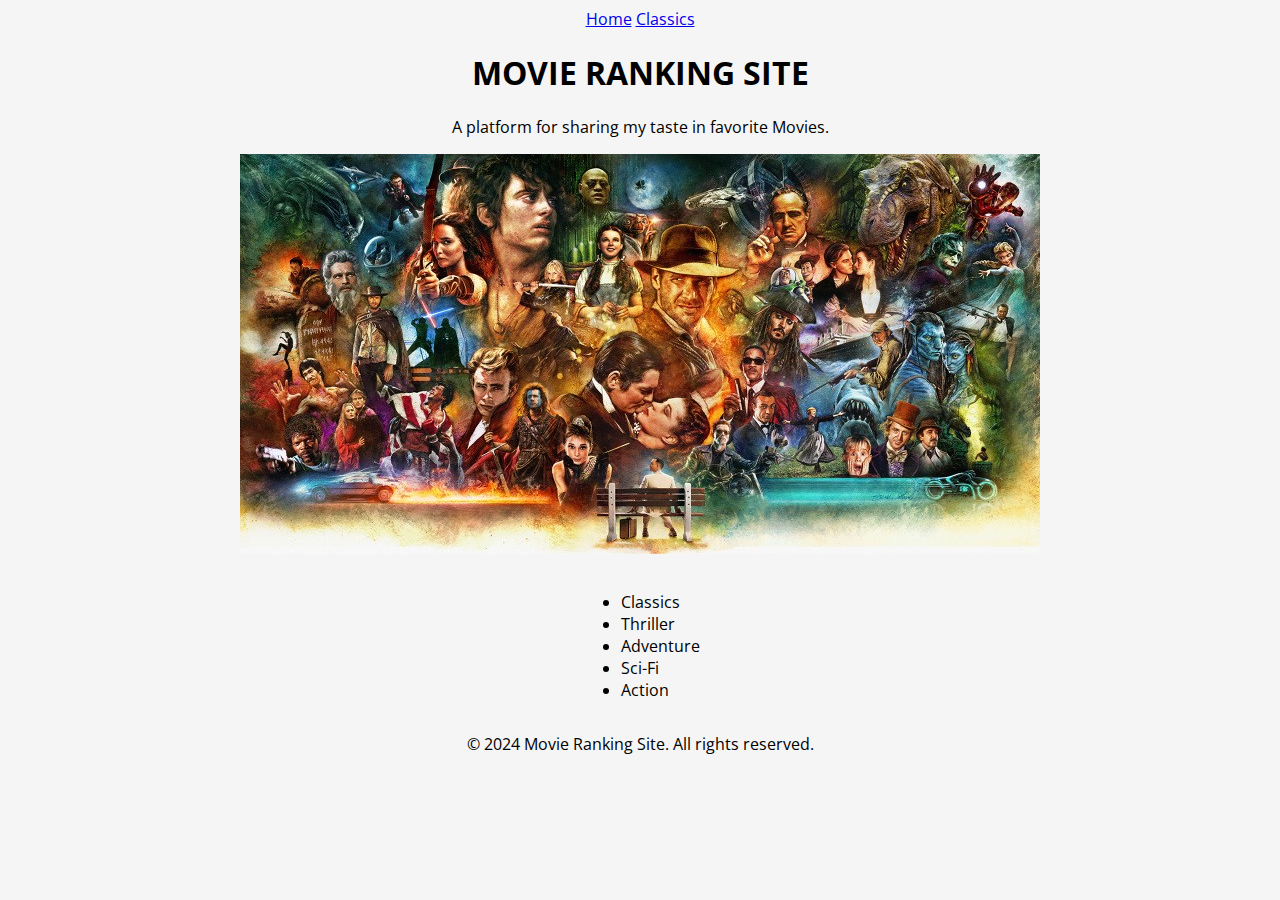
==== index.html @ 30c5fc22 "Without css" ====
<!DOCTYPE html>
<html lang="en">
<head>
    <meta charset="UTF-8">
    <meta name="viewport" content="width=device-width, initial-scale=1.0">
    <link rel="stylesheet" type="text/css" href="style.css">
    <link rel="preconnect" href="https://fonts.googleapis.com">
    <link rel="preconnect" href="https://fonts.gstatic.com" crossorigin>
    <link href="https://fonts.googleapis.com/css2?family=Open+Sans:ital,wght@0,300..800;1,300..800&display=swap" rel="stylesheet">
    
    <title>Movie Ranking site</title>
</head>
<body>

    <header>
        <nav>
            <a href="#home">Home</a>
            <a href="classics.html">Classics</a>
        </nav>
    </header>
    <main>
        <section id="home">
            <div class="home-section">
            <h1>MOVIE RANKING SITE</h1>
            
                <p>A platform for sharing my taste in favorite Movies.</p>
                <p><img src="images/front image.jpeg" alt="movie scene"></p>
                <ul class="myul">
                    <li>Classics</li>
                    <li>Thriller</li>
                    <li>Adventure</li>
                    <li>Sci-Fi</li>
                    <li>Action</li>
                </ul>
            </div>
        </section>

        

        
    </main>
    <footer>
        <p>&copy; 2024 Movie Ranking Site. All rights reserved.</p>
    </footer>

</body>
</html>
---- style.css ----
body {
    background-color: whitesmoke;
    text-align: center;
    font-family: "Open Sans", sans-serif;
}

table {
    margin-left: auto;
    margin-right: auto;
}

ul {
    margin-left: auto;
    margin-right: auto;
}

div.home-section {
    text-align: center;
}

ul.myul {
    display: inline-block;
    text-align: left;
}

a img {
    height: 385px;
}
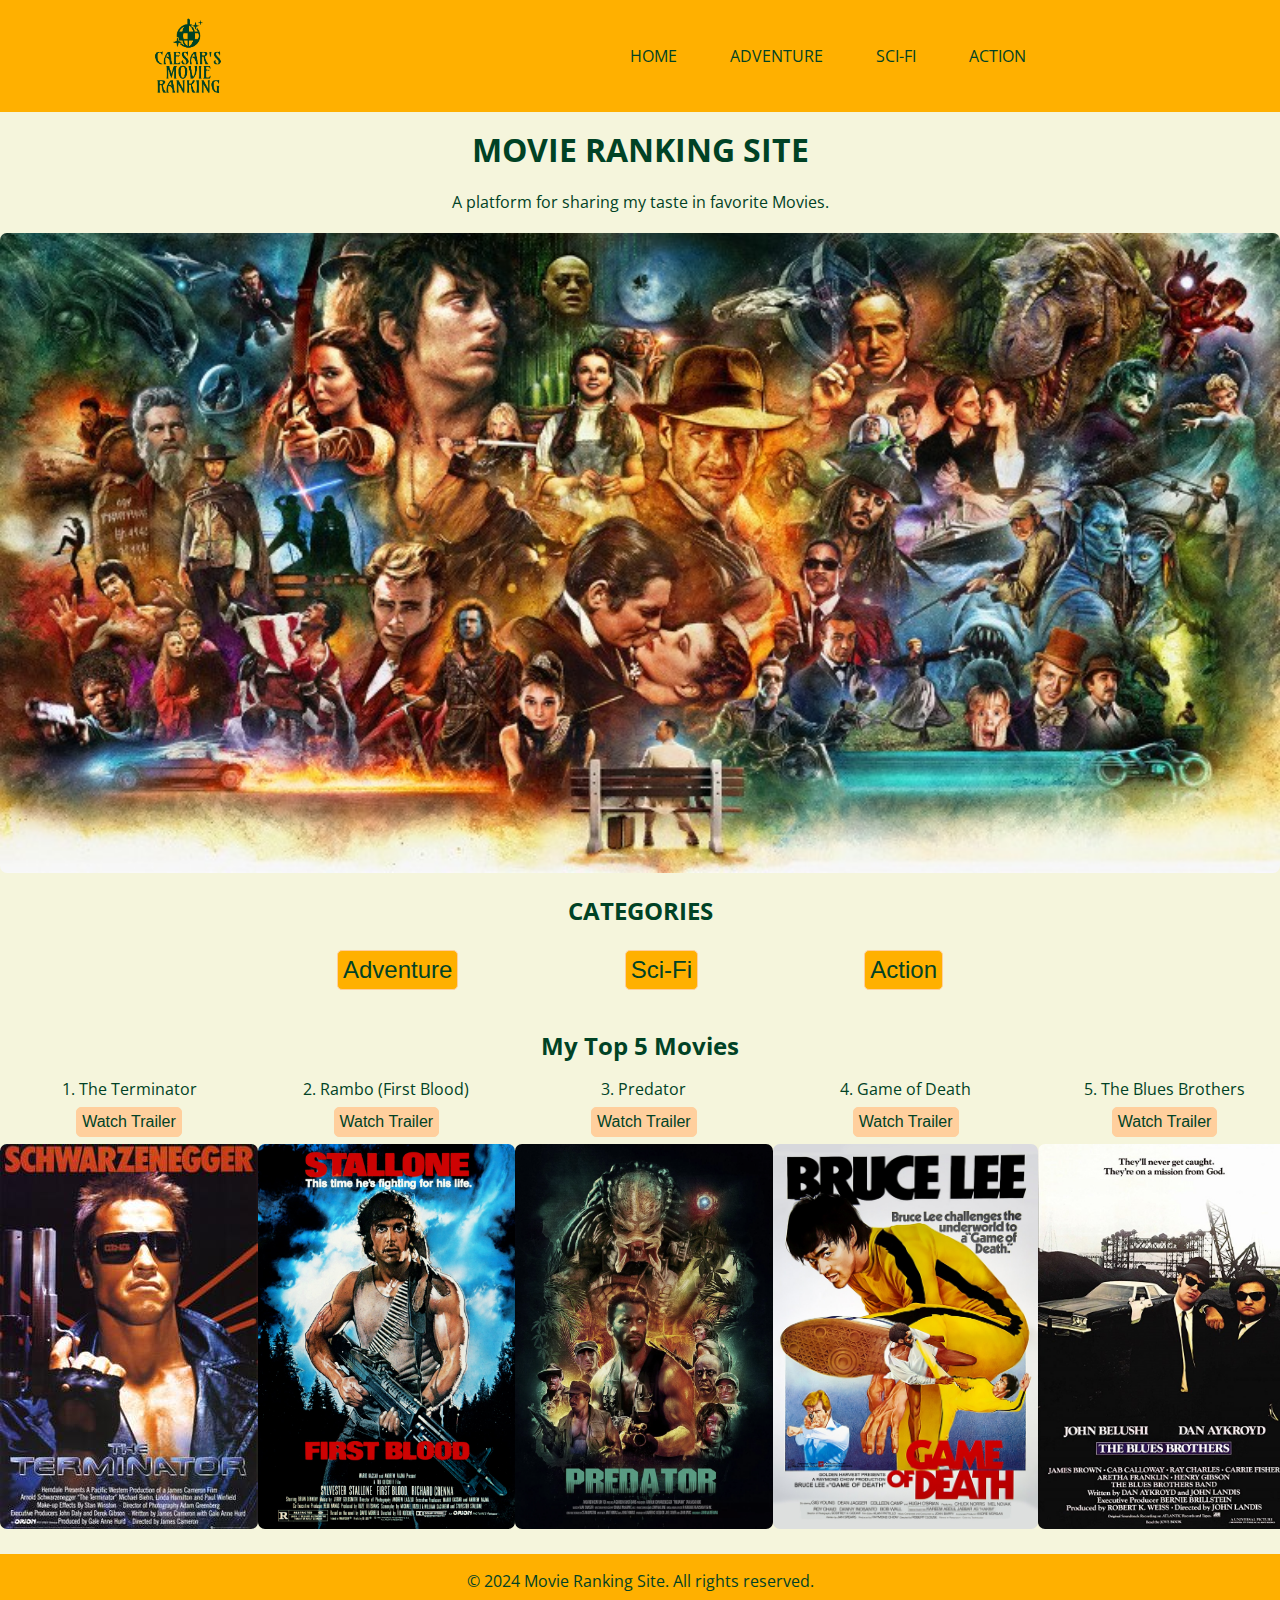
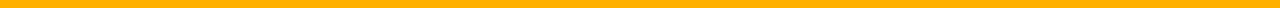
==== commit e0d82b2c: "Adding scifi category" ====
--- a/index.html
+++ b/index.html
@@ -7,34 +7,82 @@
     <link rel="preconnect" href="https://fonts.googleapis.com">
     <link rel="preconnect" href="https://fonts.gstatic.com" crossorigin>
     <link href="https://fonts.googleapis.com/css2?family=Open+Sans:ital,wght@0,300..800;1,300..800&display=swap" rel="stylesheet">
+    <link rel="shortcut icon" href="/favicon.ico" type="image/x-icon">
+    <link rel="icon" href="/favicon.ico" type="image/x-icon">
     
     <title>Movie Ranking site</title>
 </head>
 <body>
 
     <header>
+        <img src="/images/logo.png" alt="Caesar's moving ranking site" id="logo">
         <nav>
-            <a href="#home">Home</a>
-            <a href="classics.html">Classics</a>
+            
+                <ul>
+                    <li><a href="index.html">Home</a></li>
+                    <li><a href="adventure.html">Adventure</a></li>
+                    <li><a href="scifi.html">Sci-Fi</a></li>
+                    <li><a href="action.html">Action</a></li>
+                </ul>
+            
+            
         </nav>
     </header>
     <main>
         <section id="home">
             <div class="home-section">
-            <h1>MOVIE RANKING SITE</h1>
             
-                <p>A platform for sharing my taste in favorite Movies.</p>
-                <p><img src="images/front image.jpeg" alt="movie scene"></p>
+                <h1 id="movieranking">MOVIE RANKING SITE</h1>
+                <p id="introParagraph">A platform for sharing my taste in favorite Movies.</p>
+                <p><img src="images/front image.jpeg" alt="movie scene" id="homeImage"></p>
+                <h2 id="categories">CATEGORIES</h2>
                 <ul class="myul">
-                    <li>Classics</li>
-                    <li>Thriller</li>
-                    <li>Adventure</li>
-                    <li>Sci-Fi</li>
-                    <li>Action</li>
+                    <li><a href="adventure.html"><button class="catButton">Adventure</button></a></li>
+                    <li><a href="scifi.html"><button class="catButton">Sci-Fi</button></a></li>
+                    <li><a href="action.html"><button class="catButton">Action</button></a></li>
                 </ul>
             </div>
         </section>
-
+        <section id="allTime">
+            <div>
+                <h2>My Top 5 Movies</h2>
+                <div id="favList">
+                    <div>
+                        <p>1. The Terminator<br>
+                        <a href="https://youtu.be/k64P4l2Wmeg" target="_blank"><button>Watch Trailer</button></a><br>
+                        <img src="/images/TheTerminator.jpg" alt="The Terminator" class="catImg">
+                        </p>
+                    </div>
+                    <div>
+                        <p>2. Rambo (First Blood)<br>
+                            <a href="https://youtu.be/Rl_4vPKDijQ" target="_blank"><button>Watch Trailer</button></a><br>
+                            <img src="/images/Rambo - First Blood.jpg" alt="Rambo - First Blood" class="catImg">
+                        </p>
+                    </div>
+                    <div>
+                        <p>3. Predator<br>
+                            <a href="https://youtu.be/X2hBYGwKh3I" target="_blank"><button>Watch Trailer</button></a><br>
+                            <img src="/images/Predator.png" alt="Predator" class="catImg">
+                        </p>
+                    </div>
+                    <div>
+                        <p>4. Game of Death<br>
+                            <a href="https://youtu.be/Wt6-3Sim6Gs" target="_blank"><button>Watch Trailer</button></a><br>
+                            <img src="/images/Game of Death.jpg" alt="Game of Death" class="catImg">
+                        </p>
+                    </div>
+                    <div>
+                        <p>5. The Blues Brothers<br>
+                            <a href="https://youtu.be/zaCGMiFRJEA" target="_blank"><button>Watch Trailer</button></a><br>
+                            <img src="/images/The Blues Brothers.jpg" alt="The Blues Brothers" class="catImg">
+                        </p>
+                    </div>
+                    
+                </div>
+                
+            </div>
+            
+        </section>
         
 
         
--- a/style.css
+++ b/style.css
@@ -1,7 +1,61 @@
+* {
+    margin:0px;
+    padding:0px;
+}
+
 body {
-    background-color: whitesmoke;
+    background-color: #F5F5DC;
+    font-family: "Open Sans", sans-serif;
+    color: #004225;
+    
+}
+
+header {
+    display: flex;
+    background-color: #FFB000;
+    height: 7rem;
+    justify-content: space-around;
+    align-items: center;
+}
+
+main {
+    color:#004225;
     text-align: center;
-    font-family: "Open Sans", sans-serif;
+}
+
+nav ul {
+    display:flex;
+    justify-content:space-around;
+    width: 70%;
+    list-style: none;
+}
+
+#categories {
+    margin-top: 1rem;
+}
+
+#movieranking {
+    margin-top: 1rem;
+}
+
+#movieranking2 {
+    margin-top: 1rem;
+    margin-bottom: 1rem;
+}
+
+nav {
+    display: flex;
+    flex-direction: row;
+    justify-content: space-around;
+    text-transform: uppercase;
+    width: 50%;
+    align-items: center;
+}
+
+nav a {
+    text-decoration: none;
+    padding:5px;
+    color:#004225;
 }
 
 table {
@@ -9,9 +63,8 @@
     margin-right: auto;
 }
 
-ul {
-    margin-left: auto;
-    margin-right: auto;
+#logo {
+    width: 7rem;
 }
 
 div.home-section {
@@ -19,11 +72,65 @@
 }
 
 ul.myul {
-    display: inline-block;
-    text-align: left;
+    display:flex;
+    justify-content:space-between;
+    width: 50%;
+    list-style: none;
+    padding-left: 25%;
+    padding-top: 1rem;
 }
 
-a img {
+#introParagraph {
+    padding: 20px;
+
+}
+
+button {
+    padding:5px;
+    background-color: #FFCF9D;
+    border: 1px solid #FFCF9D;
+    font-size: 1rem;
+    color: #004225;
+    border-radius: 5px;
+    margin: 7px;
+}
+
+.catButton {
+    font-size: 1.5rem;
+    background-color: #FFB000;
+}
+
+img {
+    border-radius: 7px;
+}
+
+#homeImage {
+    width: 100%;
+}
+
+.catImg {
+
     height: 385px;
 }
 
+footer {
+    text-align: center;
+    padding: 1rem;
+    background-color: #FFB000;
+    margin-top: 20px;
+}
+
+#allTime {
+    margin-top: 2rem;
+}
+
+#favList {
+    display: flex;
+    justify-content: space-between;
+    margin-top: 1rem;
+    
+}
+
+a {
+    padding: 10px;
+}
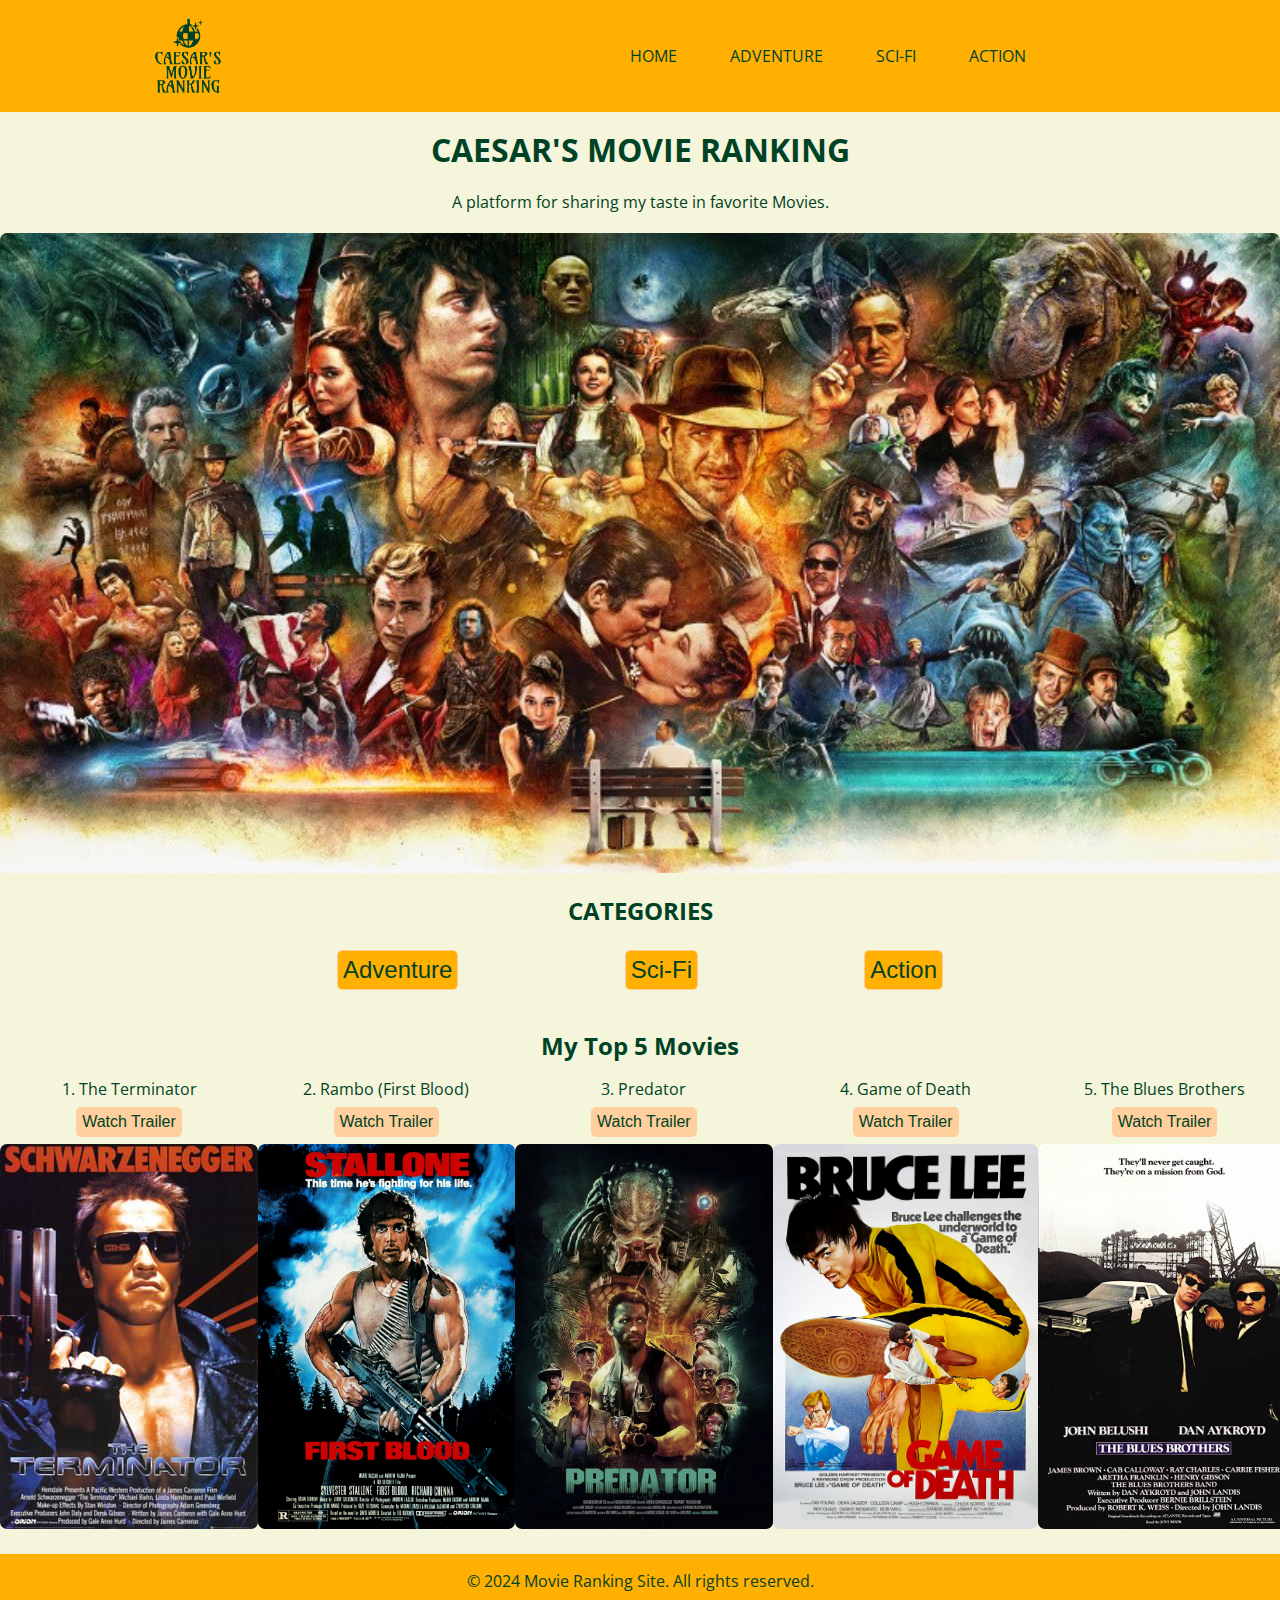
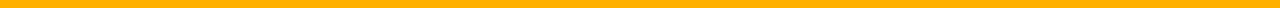
==== commit 2d3bad7c: "Adding action category" ====
--- a/index.html
+++ b/index.html
@@ -32,7 +32,7 @@
         <section id="home">
             <div class="home-section">
             
-                <h1 id="movieranking">MOVIE RANKING SITE</h1>
+                <h1 id="movieranking">CAESAR'S MOVIE RANKING</h1>
                 <p id="introParagraph">A platform for sharing my taste in favorite Movies.</p>
                 <p><img src="images/front image.jpeg" alt="movie scene" id="homeImage"></p>
                 <h2 id="categories">CATEGORIES</h2>
